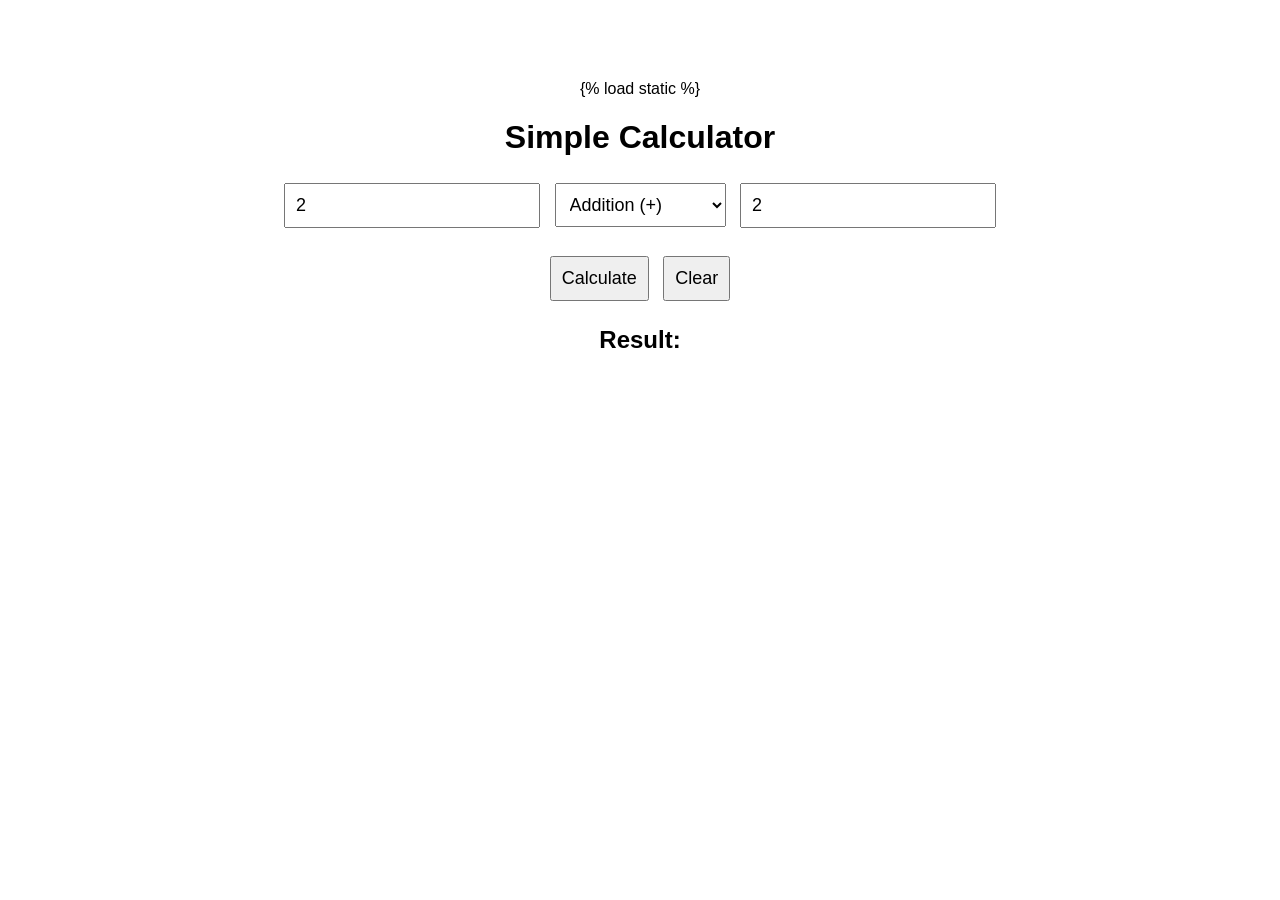
==== app.html @ 9d987619 "Add files via upload" ====
{% load static %}
<!DOCTYPE html>
<html>
<head>
    <title>Simple Calculator</title>
    <style>
        body { font-family: Arial; text-align: center; margin-top: 80px; }
        h1 { font-size: 32px; }
        input, select, button { padding: 10px; font-size: 18px; margin: 5px; }
        button { cursor: pointer; }
        #result { font-size: 24px; font-weight: bold; margin-top: 20px; }
    </style>
</head>
<body>

    <h1>Simple Calculator</h1>

    <input type="number" id="num1" placeholder="Enter first number" value="2">

    <select id="operation">
        <option value="add">Addition (+)</option>
        <option value="subtract">Subtraction (-)</option>
        <option value="multiply">Multiplication (*)</option>
        <option value="divide">Division (/)</option>
    </select>

    <input type="number" id="num2" placeholder="Enter second number" value="2">

    <br><br>
    <button onclick="calculate()">Calculate</button>
    <button onclick="clearAll()">Clear</button>

    <p id="result">Result: </p>

    <script>
        function calculate() {
            let n1 = parseFloat(document.getElementById('num1').value);
            let n2 = parseFloat(document.getElementById('num2').value);
            let op = document.getElementById('operation').value;
            let res = 0;

            if (isNaN(n1) || isNaN(n2)) {
                document.getElementById('result').innerText = "Result: Please enter both numbers";
                return;
            }

            if (op === 'add') res = n1 + n2;
            if (op === 'subtract') res = n1 - n2;
            if (op === 'multiply') res = n1 * n2;
            if (op === 'divide') {
                if (n2 === 0) {
                    document.getElementById('result').innerText = "Result: Cannot divide by 0";
                    return;
                }
                res = n1 / n2;
            }

            document.getElementById('result').innerText = "Result: " + res;
        }

        function clearAll() {
            document.getElementById('num1').value = "";
            document.getElementById('num2').value = "";
            document.getElementById('result').innerText = "Result: ";
        }
    </script>

</body>
</html>
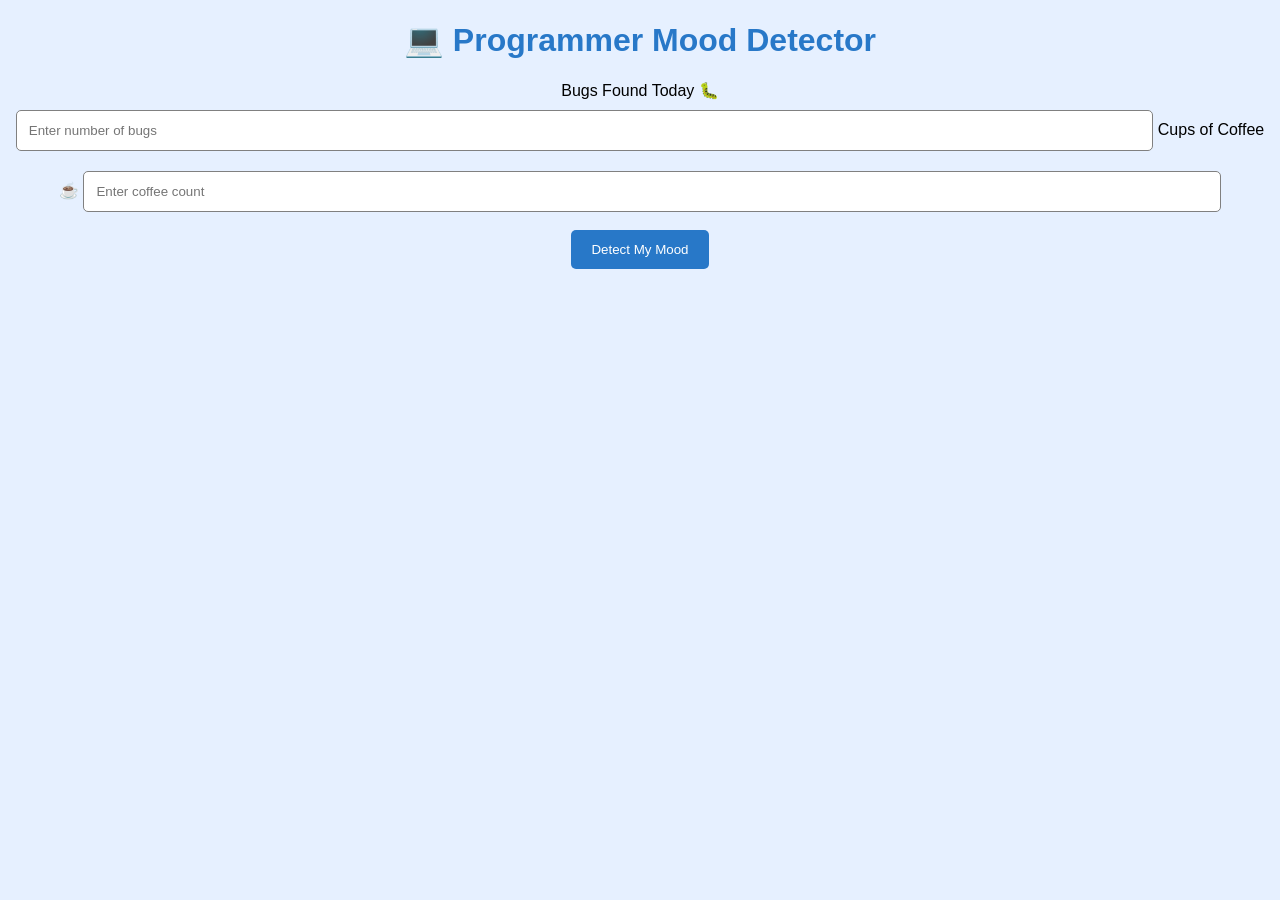
==== commit cdc3bc3d: "Add files via upload" ====
--- a/app.html
+++ b/app.html
@@ -1,69 +1,31 @@
-{% load static %}
 <!DOCTYPE html>
-<html>
+<html lang="en">
 <head>
-    <title>Simple Calculator</title>
-    <style>
-        body { font-family: Arial; text-align: center; margin-top: 80px; }
-        h1 { font-size: 32px; }
-        input, select, button { padding: 10px; font-size: 18px; margin: 5px; }
-        button { cursor: pointer; }
-        #result { font-size: 24px; font-weight: bold; margin-top: 20px; }
-    </style>
+    <meta charset="UTF-8">
+    <meta name="viewport" content="width=device-width, initial-scale=1.0">
+    <title>Programmer Mood Detector</title>
+    <link rel="stylesheet" href="style.css">
 </head>
 <body>
 
-    <h1>Simple Calculator</h1>
+    <div class="container">
+        <h1>💻 Programmer Mood Detector</h1>
 
-    <input type="number" id="num1" placeholder="Enter first number" value="2">
+        <div class="card">
+            <label>Bugs Found Today 🐛</label>
+            <input type="number" id="bugs" placeholder="Enter number of bugs">
 
-    <select id="operation">
-        <option value="add">Addition (+)</option>
-        <option value="subtract">Subtraction (-)</option>
-        <option value="multiply">Multiplication (*)</option>
-        <option value="divide">Division (/)</option>
-    </select>
+            <label>Cups of Coffee ☕</label>
+            <input type="number" id="coffee" placeholder="Enter coffee count">
 
-    <input type="number" id="num2" placeholder="Enter second number" value="2">
+            <button onclick="detectMood()">
+                Detect My Mood
+            </button>
 
-    <br><br>
-    <button onclick="calculate()">Calculate</button>
-    <button onclick="clearAll()">Clear</button>
+            <div id="result"></div>
+        </div>
+    </div>
 
-    <p id="result">Result: </p>
-
-    <script>
-        function calculate() {
-            let n1 = parseFloat(document.getElementById('num1').value);
-            let n2 = parseFloat(document.getElementById('num2').value);
-            let op = document.getElementById('operation').value;
-            let res = 0;
-
-            if (isNaN(n1) || isNaN(n2)) {
-                document.getElementById('result').innerText = "Result: Please enter both numbers";
-                return;
-            }
-
-            if (op === 'add') res = n1 + n2;
-            if (op === 'subtract') res = n1 - n2;
-            if (op === 'multiply') res = n1 * n2;
-            if (op === 'divide') {
-                if (n2 === 0) {
-                    document.getElementById('result').innerText = "Result: Cannot divide by 0";
-                    return;
-                }
-                res = n1 / n2;
-            }
-
-            document.getElementById('result').innerText = "Result: " + res;
-        }
-
-        function clearAll() {
-            document.getElementById('num1').value = "";
-            document.getElementById('num2').value = "";
-            document.getElementById('result').innerText = "Result: ";
-        }
-    </script>
-
+    <script src="script.js"></script>
 </body>
 </html>
--- a/style.css
+++ b/style.css
@@ -0,0 +1,45 @@
+body {
+    font-family: Arial;
+    background: #e6f0ff;
+    text-align: center;
+}
+
+.calculator {
+    background: white;
+    width: 300px;
+    margin: 100px auto;
+    padding: 25px;
+    border-radius: 12px;
+    box-shadow: 0 4px 10px gray;
+}
+
+h1 {
+    color: #2878c8;
+}
+
+input, select {
+    width: 90%;
+    padding: 12px;
+    margin: 10px 0;
+    border: 1px solid gray;
+    border-radius: 5px;
+    box-sizing: border-box;
+}
+
+button {
+    padding: 12px 20px;
+    margin: 8px;
+    background: #2878c8;
+    color: white;
+    border: none;
+    border-radius: 5px;
+    cursor: pointer;
+}
+
+button:hover {
+    background: #15599b;
+}
+
+h2 {
+    color: green;
+}
